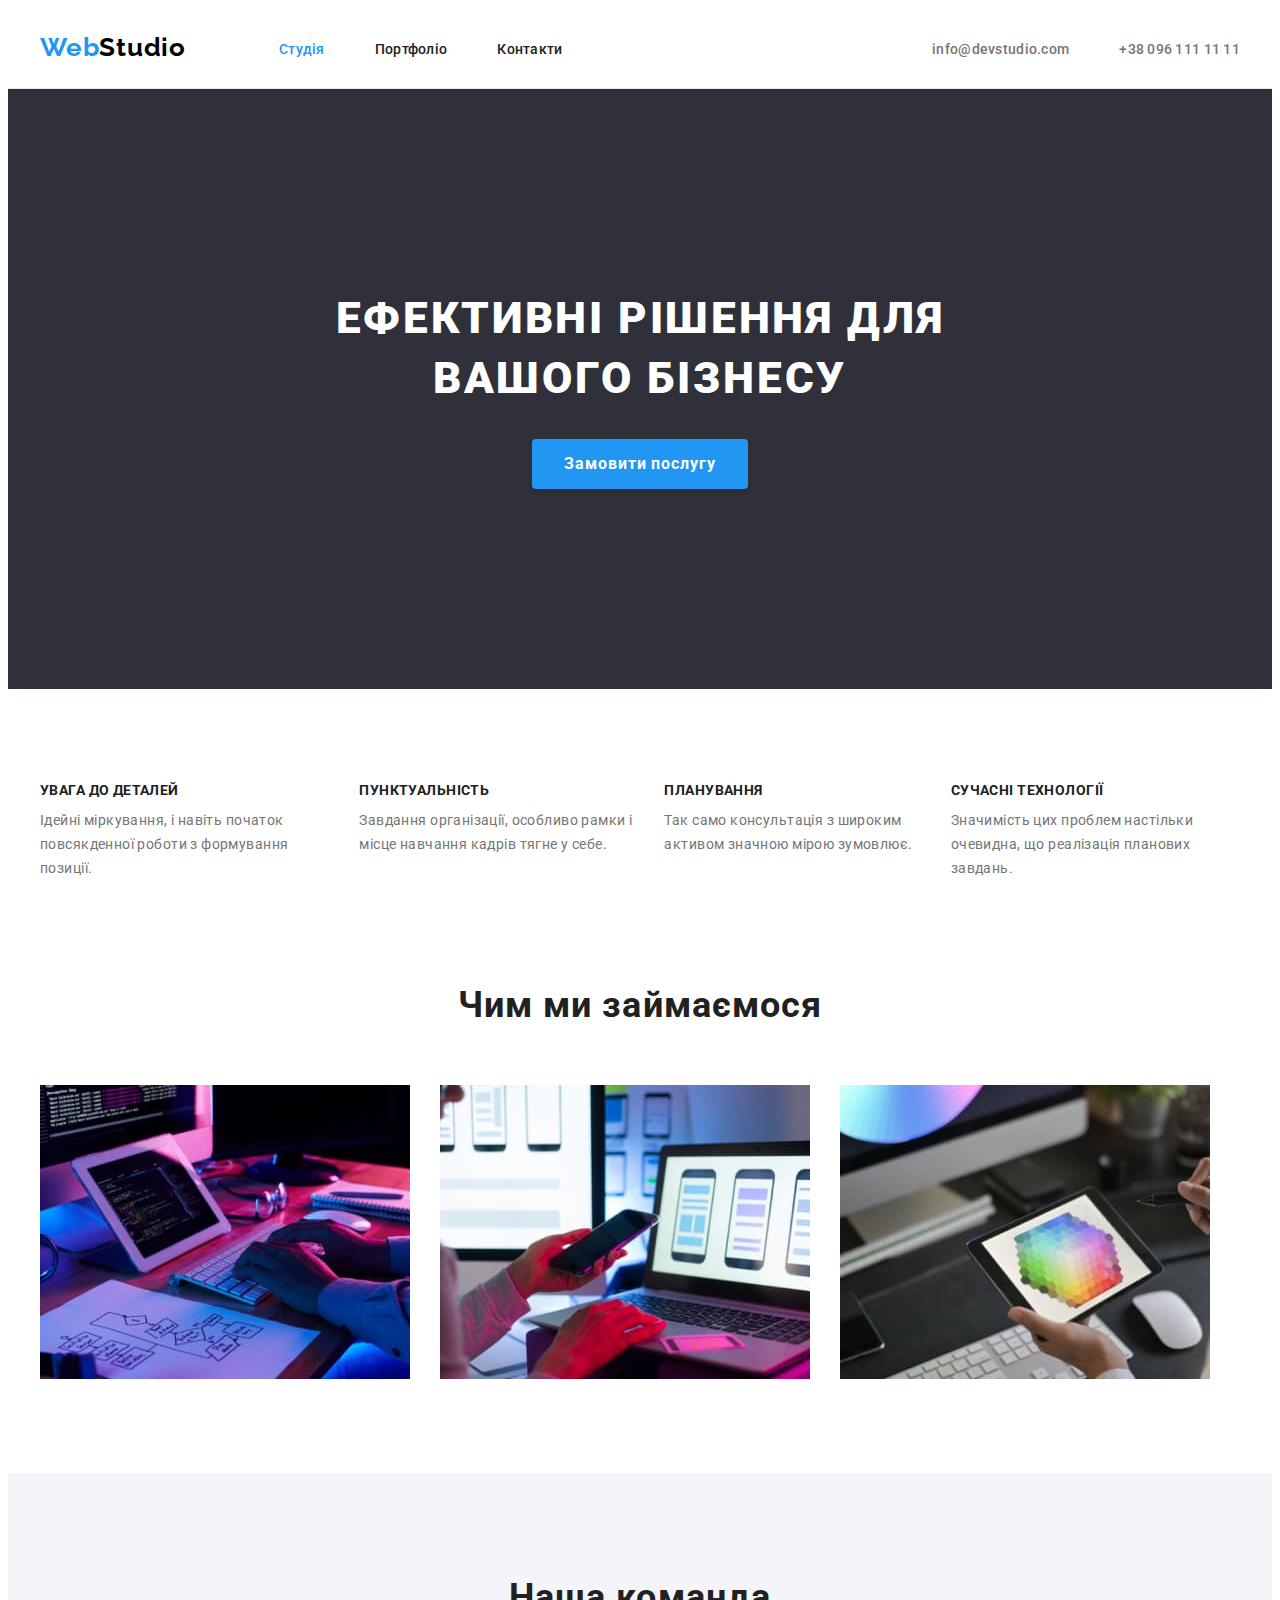
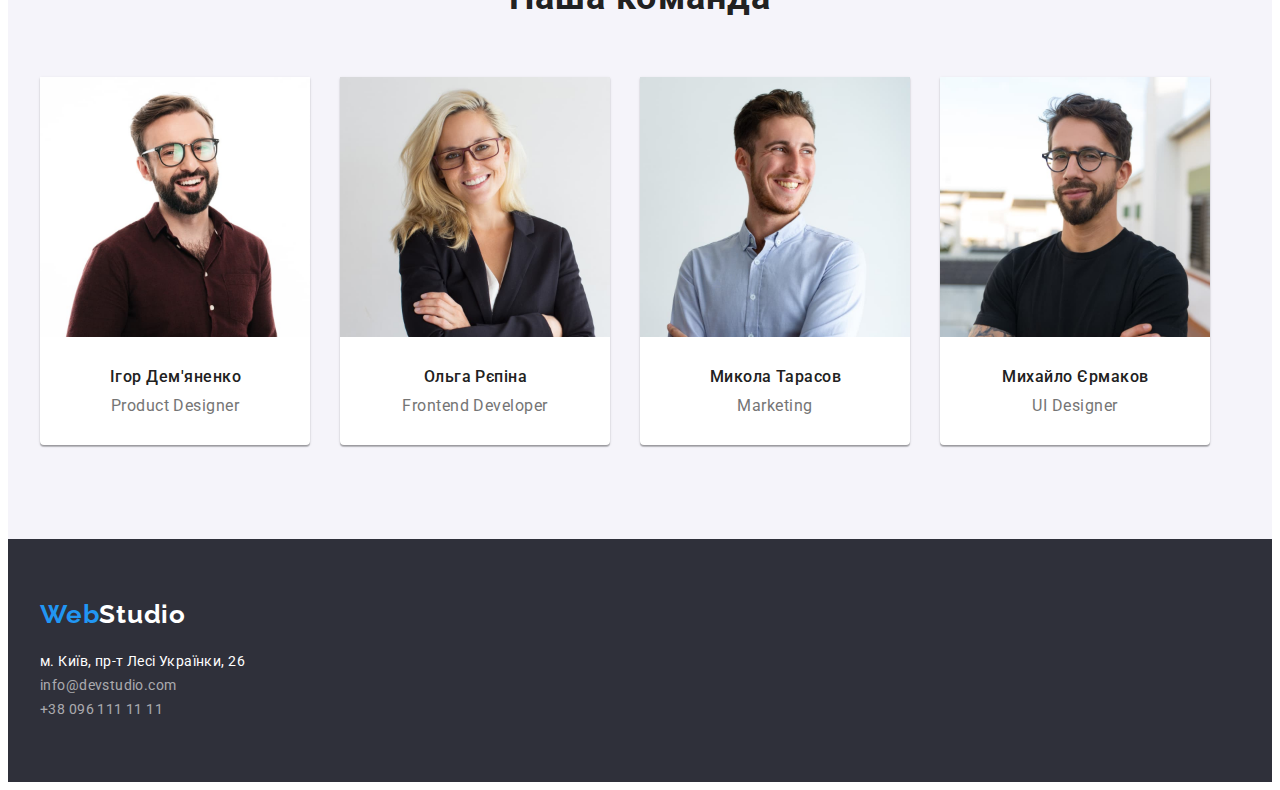
==== index.html @ e621e42a "HW-03 First commit" ====
<!DOCTYPE html>
<html lang="uk">
  <head>
    <meta charset="UTF-8" />
    <meta http-equiv="X-UA-Compatible" content="IE=edge" />
    <meta name="viewport" content="width=device-width, initial-scale=1.0" />
    <title>WebStudio</title>
    <link
      rel="stylesheet"
      href="https://cdnjs.cloudflare.com/ajax/libs/modern-normalize/1.1.0/modern-normalize.min.css"
      integrity="sha512-wpPYUAdjBVSE4KJnH1VR1HeZfpl1ub8YT/NKx4PuQ5NmX2tKuGu6U/JRp5y+Y8XG2tV+wKQpNHVUX03MfMFn9Q=="
      crossorigin="anonymous"
      referrerpolicy="no-referrer"
    />

    <link rel="preconnect" href="https://fonts.googleapis.com" />
    <link rel="preconnect" href="https://fonts.gstatic.com" crossorigin />
    <link
      href="https://fonts.googleapis.com/css2?family=Raleway:wght@700&family=Roboto:wght@400;500;700;900&display=swap"
      rel="stylesheet"
    />
    <link rel="stylesheet" href="./css/styles.css" />
  </head>
  <body class="body">
    <header class="header">
      <div class="container main-nav">
        <nav class="nav">
          <a class="header-logo logo" href="/"><span class="logo-blue">Web</span>Studio</a>
          <ul class="nav-list list">
            <li class="nav-item"><a class="nav-link link current" href="/">Студія</a></li>
            <li class="nav-item"><a class="nav-link link" href="./portfolio.html">Портфоліо</a></li>
            <li class="nav-item"><a class="nav-link link" href="#contacts">Контакти</a></li>
          </ul>
        </nav>
        <ul class="header-contacts-list list">
          <li class="header-contacts-item">
            <a class="header-contacts-link link" href="mailto:info@devstudio.com">info@devstudio.com</a>
          </li>
          <li class="header-contacts-item">
            <a class="header-contacts-link link" href="tel:+380961111111">+38 096 111 11 11</a>
          </li>
        </ul>
      </div>
    </header>

    <main>
      <section class="hero">
        <div class="container hero-content">
          <h1 class="hero-title">Ефективні рішення для вашого бізнесу</h1>
          <button class="hero-button btn" type="button">Замовити послугу</button>
        </div>
      </section>

      <section class="benefits">
        <div class="container">
          <h2 class="visually-hidden">Наші переваги</h2>
          <ul class="benefits-list list">
            <li class="benefits-list-item">
              <h3 class="benefits-list-title">УВАГА ДО ДЕТАЛЕЙ</h3>
              <p class="benefits-text">Ідейні міркування, і навіть початок повсякденної роботи з формування позиції.</p>
            </li>
            <li class="benefits-list-item">
              <h3 class="benefits-list-title">ПУНКТУАЛЬНІСТЬ</h3>
              <p class="benefits-text">Завдання організації, особливо рамки і місце навчання кадрів тягне у себе.</p>
            </li>
            <li class="benefits-list-item">
              <h3 class="benefits-list-title">ПЛАНУВАННЯ</h3>
              <p class="benefits-text">Так само консультація з широким активом значною мірою зумовлює.</p>
            </li>
            <li class="benefits-list-item">
              <h3 class="benefits-list-title">СУЧАСНІ ТЕХНОЛОГІЇ</h3>
              <p class="benefits-text">Значимість цих проблем настільки очевидна, що реалізація планових завдань.</p>
            </li>
          </ul>
        </div>
      </section>

      <section class="work section">
        <div class="container">
          <h2 class="work-title section-title">Чим ми займаємося</h2>
          <ul class="work-list list">
            <li class="work-item">
              <img class="work-pic" src="./images/job/desktop-dev.jpg" alt="розробка десктопних додатків" width="370" />
            </li>
            <li class="work-item">
              <img class="work-pic" src="./images/job/mobile-dev.jpg" alt="розробка мобільних додатків" width="370" />
            </li>
            <li class="work-item">
              <img class="work-pic" src="./images/job/design.jpg" alt="веб-дизайн" width="370" />
            </li>
          </ul>
        </div>
      </section>

      <section class="team section">
        <div class="container">
          <h2 class="team-title section-title">Наша команда</h2>
          <ul class="team-list list">
            <li class="team-item">
              <img class="team-pic" src="./images/team/igor.jpg" alt="Ігор Дем'яненко" width="270" />
              <h3 class="team-member">Ігор Дем'яненко</h3>
              <p class="team-occupation">Product Designer</p>
            </li>
            <li class="team-item">
              <img class="team-pic" src="./images/team/olga.jpg" alt="Ольга Рєпіна" width="270" />
              <h3 class="team-member">Ольга Рєпіна</h3>
              <p class="team-occupation">Frontend Developer</p>
            </li>
            <li class="team-item">
              <img class="team-pic" src="./images/team/mykola.jpg" alt="Микола Тарасов" width="270" />
              <h3 class="team-member">Микола Тарасов</h3>
              <p class="team-occupation">Marketing</p>
            </li>
            <li class="team-item">
              <img class="team-pic" src="./images/team/myhailo.jpg" alt="Михайло Єрмаков" width="270" />
              <h3 class="team-member">Михайло Єрмаков</h3>
              <p class="team-occupation">UI Designer</p>
            </li>
          </ul>
        </div>
      </section>
    </main>

    <footer class="footer">
      <div class="container">
        <a class="footer-logo logo" href="/"><span class="logo-blue">Web</span>Studio</a>
        <address class="address">
          <ul class="address-list list">
            <li class="address-item">
              <a class="address-link street link" href="https://google.com.ua">м. Київ, пр-т Лесі Українки, 26</a>
            </li>
            <li class="address-item">
              <a class="address-link link" href="mailto:info@devstudio.com">info@devstudio.com</a>
            </li>
            <li class="address-item"><a class="address-link link" href="tel:+380961111111">+38 096 111 11 11</a></li>
          </ul>
        </address>
      </div>
    </footer>
  </body>
</html>
---- css/styles.css ----
:root {
    --title-text-color: #212121;
    --primary-text-color: hsl(0, 0%, 46%);
    --accent-color: #2196F3;
    --primary-bg-color: #ffffff;
    --secondary-bg-color: #F5F4FA;
    --header-bg-color: #ffffff;
    --dark-bg-color: #2F303A;
    --white-text-color: #ffffff;
}

/* 
p, h1, h2, h3, h4 {
    outline: 1px solid red;
} */

body {
    font-family: 'Roboto', sans-serif;
    color: var(--title-text-color);
    background-color: var(--primary-bg-color);
}

img {
    display: block;
}

h1,
h2,
h3,
h4,
h5,
h6,
p,
ul {
    margin: 0;
    padding: 0;
}

.container {
    width: 1200px;
    margin-left: auto;
    margin-right: auto;
    padding-left: 15px;
    padding-right: 15px;
}

.section {
    padding-top: 94px;
    padding-bottom: 94px;
}

.section-title {
    font-size: 36px;
    line-height: 1.67;
    text-align: center;
    letter-spacing: 0.03em;
    color: var(--title-text-color);
    margin-bottom: 50px;
}


/*------------------- HEADER ---------------------*/



.body {}



.header {
    background-color: var(--primary-bg-color);
    border-bottom: 1px solid #ECECEC;
    height: 80px;

}

.main-nav {
    display: flex;
    justify-content: space-between;
}

.nav {
    display: flex;
    align-items: center;
}

.header-logo {
    color: #000000;
    padding-top: 24px;
    padding-bottom: 25px;
}

.logo {
    display: block;
    font-family: 'Raleway', sans-serif;
    font-style: normal;
    font-weight: 700;
    font-size: 26px;
    line-height: 1.2;
    letter-spacing: 0.03em;
    text-decoration: none;
}

.link {
    text-decoration: none;
}

.list {
    list-style: none;
}

.link:hover,
.link:focus {
    color: var(--accent-color);
}

.logo-blue {
    color: var(--accent-color);
}

.nav-list {
    display: flex;
    margin-left: 93px;
    gap: 50px;
}

.nav-item {}

.nav-link {
    font-weight: 500;
    font-size: 14px;
    line-height: 1.14;
    letter-spacing: 0.02em;
    color: var(--title-text-color);
    padding: 15px 0;
}

.current {
    color: var(--accent-color);
}

.header-contacts-list {
    display: flex;
    margin-left: auto;
    align-items: center;
    gap: 50px;
}

.header-contacts-item {}

.header-contacts-link {
    font-weight: 500;
    font-size: 14px;
    line-height: 1.14;
    letter-spacing: 0.02em;
    color: var(--primary-text-color);
    padding: 15px 0;
}


/*------------------- HERO ---------------------*/


.hero {
    background-color: var(--dark-bg-color);
}

.hero-content {
    padding-top: 200px;
    padding-bottom: 200px;
}

.hero-title {
    font-weight: 900;
    font-size: 44px;
    line-height: 1.36;
    text-align: center;
    letter-spacing: 0.06em;
    text-transform: uppercase;
    color: var(--white-text-color);
    max-width: 696px;
    margin-left: auto;
    margin-right: auto;
    margin-bottom: 30px;
}

.btn {
    border: none;
    font-family: inherit;
    cursor: pointer;
}

.hero-button {
    display: block;
    font-weight: 700;
    font-size: 16px;
    line-height: 1.88;
    letter-spacing: 0.06em;
    color: var(--white-text-color);
    background-color: var(--accent-color);
    box-shadow: 0px 4px 4px rgba(0, 0, 0, 0.15);
    border-radius: 4px;
    margin-left: auto;
    margin-right: auto;
    padding: 10px 32px;
    /* min-width: 216px; */
}


/*------------------- BENEFITS ---------------------*/

.benefits {
    padding-top: 94px;
}

.visually-hidden {
    position: absolute;
    width: 1px;
    height: 1px;
    margin: -1px;
    border: 0;
    padding: 0;
    white-space: nowrap;
    clip-path: inset(100%);
    clip: rect(0 0 0 0);
    overflow: hidden;
}

.benefits-list {
    display: flex;
    gap: 30px;
}

.benefits-list-item {}

.benefits-list-title {
    font-size: 14px;
    line-height: 1.14;
    letter-spacing: 0.03em;
    text-transform: uppercase;
    color: var(--title-text-color);
    margin-bottom: 10px;
}

.benefits-text {
    font-size: 14px;
    line-height: 1.71;
    letter-spacing: 0.03em;
    color: var(--primary-text-color);
}


/*------------------- WORK ---------------------*/

.work {}

.work-title {}



.work-list {
    display: flex;
    gap: 30px;
}

.work-item {}

.work-pic {}


/*------------------- TEAM ---------------------*/

.team {
    background-color: var(--secondary-bg-color);
}

.team-title {}

.team-list {
    display: flex;
    gap: 30px;
}

.team-item {
    width: ((100% - 120px) / 4);
    background: var(--primary-bg-color);
    box-shadow: 0px 1px 3px rgba(0, 0, 0, 0.12), 0px 1px 1px rgba(0, 0, 0, 0.14), 0px 2px 1px rgba(0, 0, 0, 0.2);
    border-radius: 0px 0px 4px 4px;
}

.team-pic {}

.team-member {
    font-weight: 500;
    font-size: 16px;
    line-height: 1.19;
    text-align: center;
    padding-left: 15px;
    padding-right: 14px;
    letter-spacing: 0.03em;
    color: var(--title-text-color);
    margin-top: 30px;
    margin-bottom: 10px;
}

.team-occupation {
    font-size: 16px;
    line-height: 1.19;
    text-align: center;
    letter-spacing: 0.03em;
    color: var(--primary-text-color);
    padding-bottom: 30px;
}



/*------------------- FOOTER ---------------------*/


.footer {
    background-color: var(--dark-bg-color);
    padding-top: 60px;
    padding-bottom: 60px;
}

.footer-logo {
    display: block;
    color: var(--white-text-color);
    margin-bottom: 20px;
}

.address {}

.address-list {
    gap: 9px;
}

.list {}

.address-item {}

.address-link {
    font-style: normal;
    font-size: 14px;
    line-height: 1.71;
    letter-spacing: 0.03em;
    color: rgba(255, 255, 255, 0.6);
}

.address-link.street {
    color: var(--white-text-color);
}

.address-link.street:hover,
.address-link.street:focus {
    color: var(--accent-color);
}

/* ------------------------------------------------- */
/*------------------- PORTFOLIO ---------------------*/
/* ------------------------------------------------- */

.portfolio {
    padding-top: 63px;
    padding-bottom: 125px;
}

.filter-list {
    display: flex;
    justify-content: center;
    margin-bottom: 50px;
    margin-left: auto;
    margin-right: auto;
    gap: 8px;
}

.filter-item {}

.filter-button {
    font-weight: 500;
    font-size: 16px;
    line-height: 1.62;
    text-align: center;
    letter-spacing: 0.03em;
    color: var(--title-text-color);
    background-color: var(--secondary-bg-color);
    padding: 6px 22px;
    border-radius: 4px;
    min-width: 73px;
}

.filter-button:hover,
.filter-button:focus {
    color: var(--white-text-color);
    background-color: var(--accent-color);
    box-shadow: 0px 3px 1px rgba(0, 0, 0, 0.1), 0px 1px 2px rgba(0, 0, 0, 0.08), 0px 2px 2px rgba(0, 0, 0, 0.12);
}


.portfolio-list {
    display: flex;
    flex-wrap: wrap;
    gap: 30px;
}

.portfolio-item {
    width: calc((100% - 60px) / 3);
}

.portfolio-pic {}

.portfolio-pic-title {
    font-size: 18px;
    line-height: 2.0;
    letter-spacing: 0.06em;
    color: var(--title-text-color);
    margin-bottom: 4px;
}

.portfolio-pic-text {
    font-size: 16px;
    line-height: 1.87;
    letter-spacing: 0.03em;
    color: var(--primary-text-color);
}

.portfolio-text {
    border-right: 1px solid #EEEEEE;
    border-bottom: 1px solid #EEEEEE;
    border-left: 1px solid #EEEEEE;
    padding: 20px 24px;
}
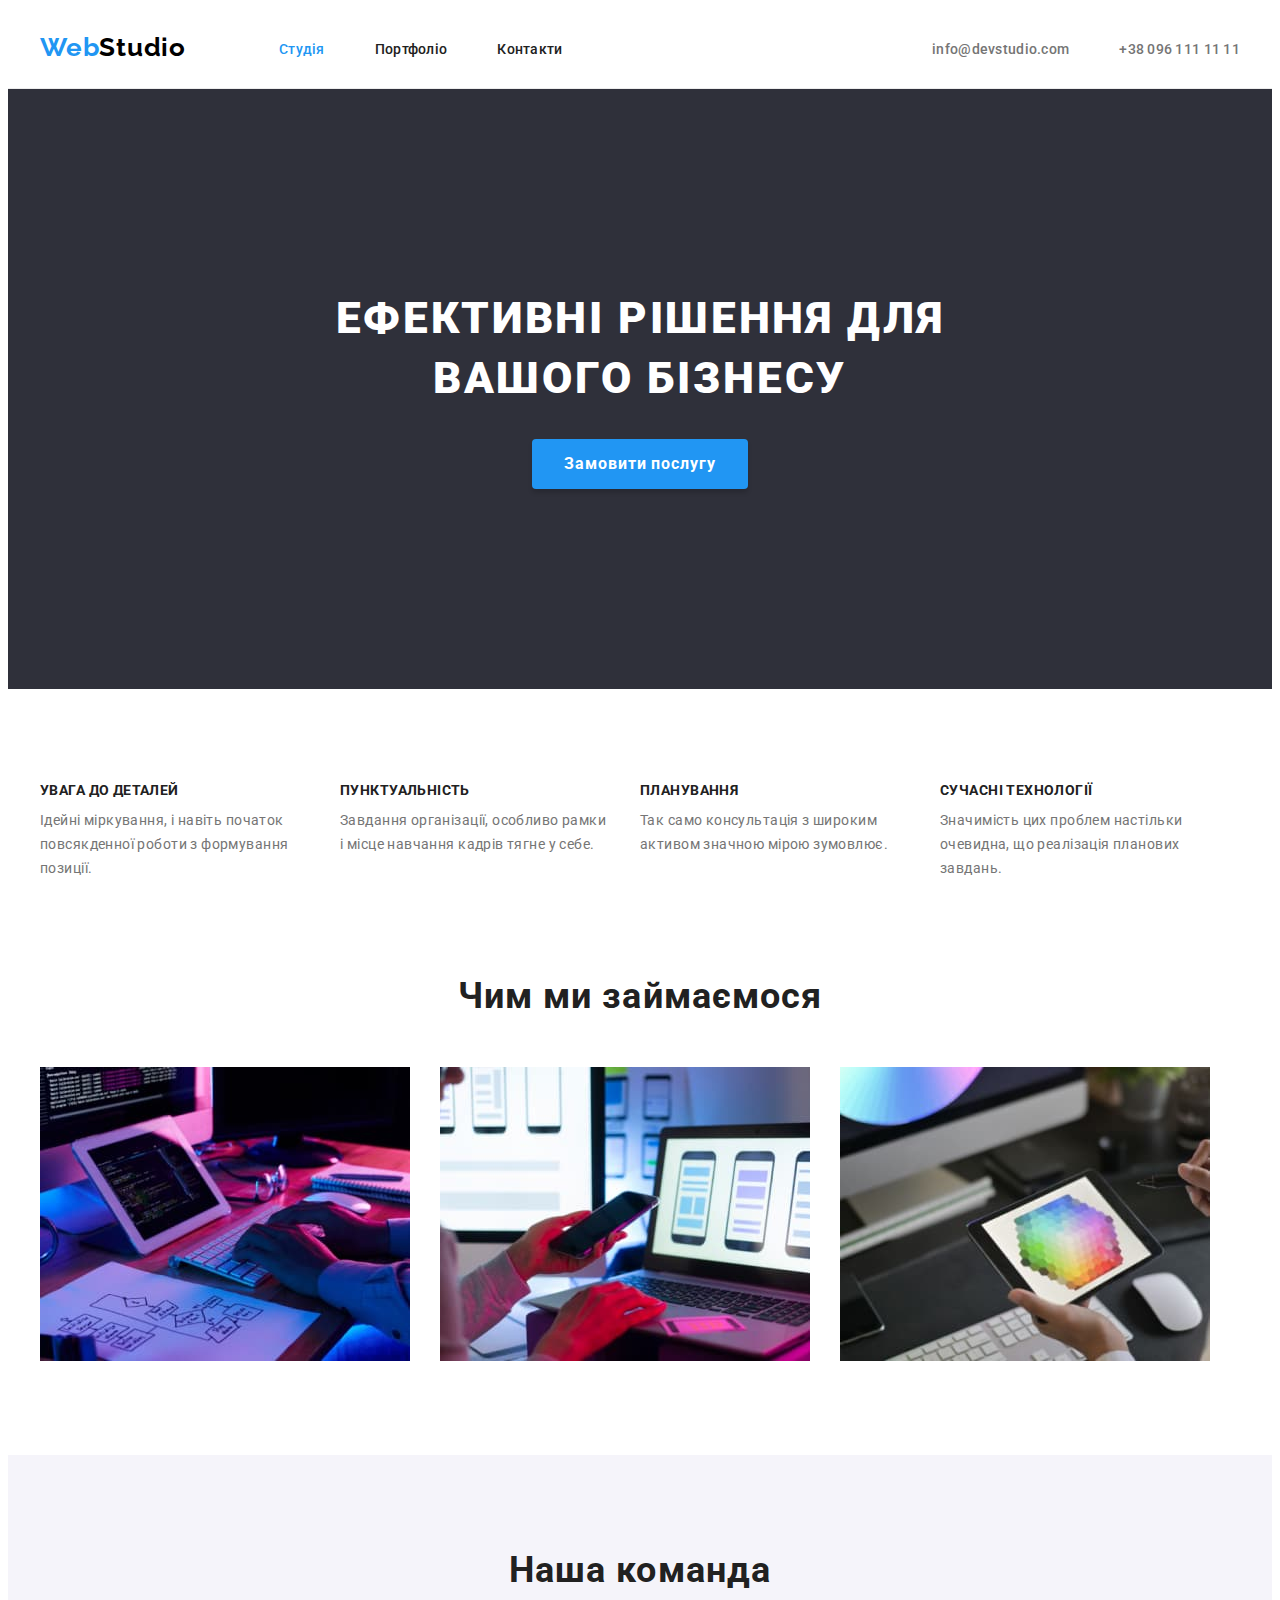
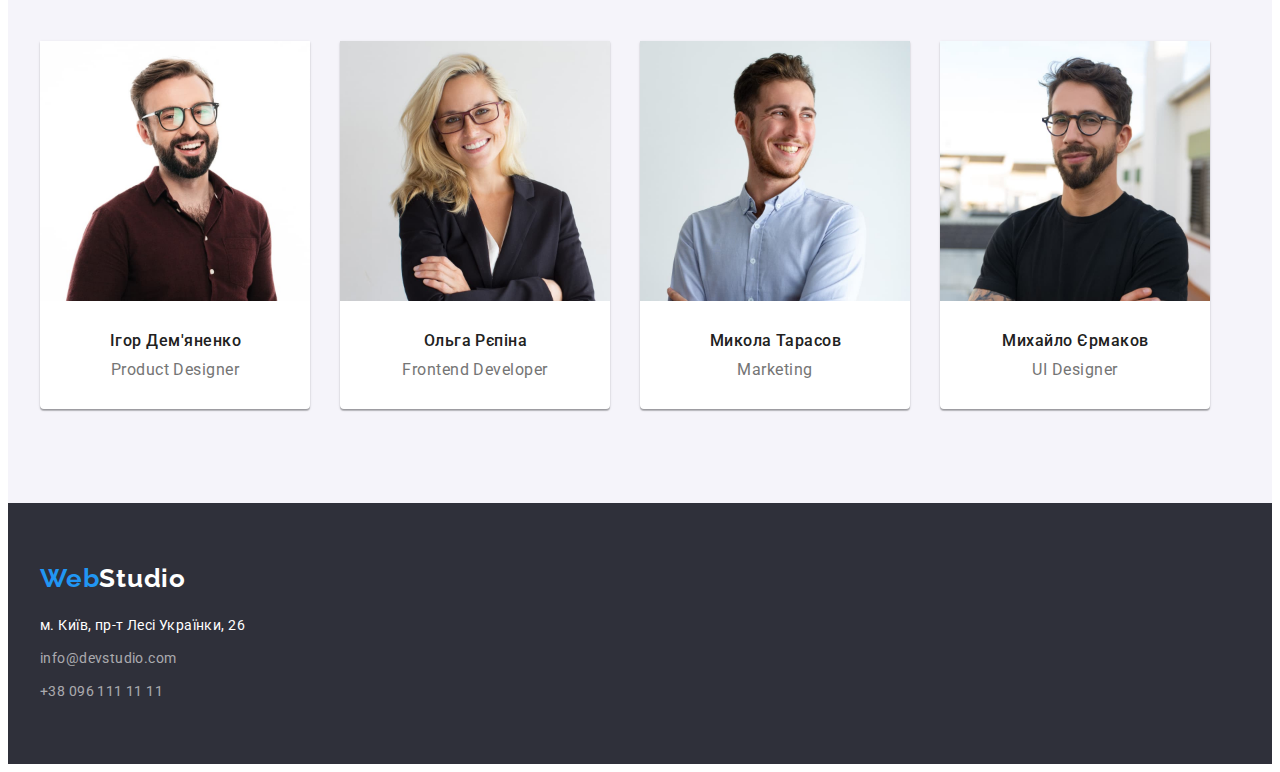
==== commit 3b6dcd1e: "Виправлені помилки в css" ====
--- a/index.html
+++ b/index.html
@@ -45,7 +45,7 @@
 
     <main>
       <section class="hero">
-        <div class="container hero-content">
+        <div class="container">
           <h1 class="hero-title">Ефективні рішення для вашого бізнесу</h1>
           <button class="hero-button btn" type="button">Замовити послугу</button>
         </div>
@@ -98,23 +98,31 @@
           <ul class="team-list list">
             <li class="team-item">
               <img class="team-pic" src="./images/team/igor.jpg" alt="Ігор Дем'яненко" width="270" />
-              <h3 class="team-member">Ігор Дем'яненко</h3>
-              <p class="team-occupation">Product Designer</p>
+              <div class="team-text">
+                  <h3 class="team-member">Ігор Дем'яненко</h3>
+                  <p class="team-occupation">Product Designer</p>
+              </div>
             </li>
             <li class="team-item">
               <img class="team-pic" src="./images/team/olga.jpg" alt="Ольга Рєпіна" width="270" />
-              <h3 class="team-member">Ольга Рєпіна</h3>
-              <p class="team-occupation">Frontend Developer</p>
+              <div class="team-text">
+                  <h3 class="team-member">Ольга Рєпіна</h3>
+                  <p class="team-occupation">Frontend Developer</p>
+              </div>
             </li>
             <li class="team-item">
               <img class="team-pic" src="./images/team/mykola.jpg" alt="Микола Тарасов" width="270" />
-              <h3 class="team-member">Микола Тарасов</h3>
-              <p class="team-occupation">Marketing</p>
+              <div class="team-text">
+                  <h3 class="team-member">Микола Тарасов</h3>
+                  <p class="team-occupation">Marketing</p>
+              </div>
             </li>
             <li class="team-item">
               <img class="team-pic" src="./images/team/myhailo.jpg" alt="Михайло Єрмаков" width="270" />
-              <h3 class="team-member">Михайло Єрмаков</h3>
-              <p class="team-occupation">UI Designer</p>
+              <div class="team-text">
+                  <h3 class="team-member">Михайло Єрмаков</h3>
+                  <p class="team-occupation">UI Designer</p>
+              </div>
             </li>
           </ul>
         </div>
--- a/css/styles.css
+++ b/css/styles.css
@@ -51,7 +51,7 @@
 
 .section-title {
     font-size: 36px;
-    line-height: 1.67;
+    line-height: 1.17;
     text-align: center;
     letter-spacing: 0.03em;
     color: var(--title-text-color);
@@ -163,9 +163,6 @@
 
 .hero {
     background-color: var(--dark-bg-color);
-}
-
-.hero-content {
     padding-top: 200px;
     padding-bottom: 200px;
 }
@@ -231,7 +228,9 @@
     gap: 30px;
 }
 
-.benefits-list-item {}
+.benefits-list-item {
+    width: 270px;
+}
 
 .benefits-list-title {
     font-size: 14px;
@@ -289,6 +288,11 @@
 }
 
 .team-pic {}
+
+.team-text {
+    padding-bottom: 30px;
+    padding-top: 30px;
+}
 
 .team-member {
     font-weight: 500;
@@ -299,7 +303,6 @@
     padding-right: 14px;
     letter-spacing: 0.03em;
     color: var(--title-text-color);
-    margin-top: 30px;
     margin-bottom: 10px;
 }
 
@@ -309,7 +312,7 @@
     text-align: center;
     letter-spacing: 0.03em;
     color: var(--primary-text-color);
-    padding-bottom: 30px;
+
 }
 
 
@@ -337,7 +340,9 @@
 
 .list {}
 
-.address-item {}
+.address-item:not(:last-child) {
+    margin-bottom: 9px;
+}
 
 .address-link {
     font-style: normal;
@@ -360,10 +365,6 @@
 /*------------------- PORTFOLIO ---------------------*/
 /* ------------------------------------------------- */
 
-.portfolio {
-    padding-top: 63px;
-    padding-bottom: 125px;
-}
 
 .filter-list {
     display: flex;
